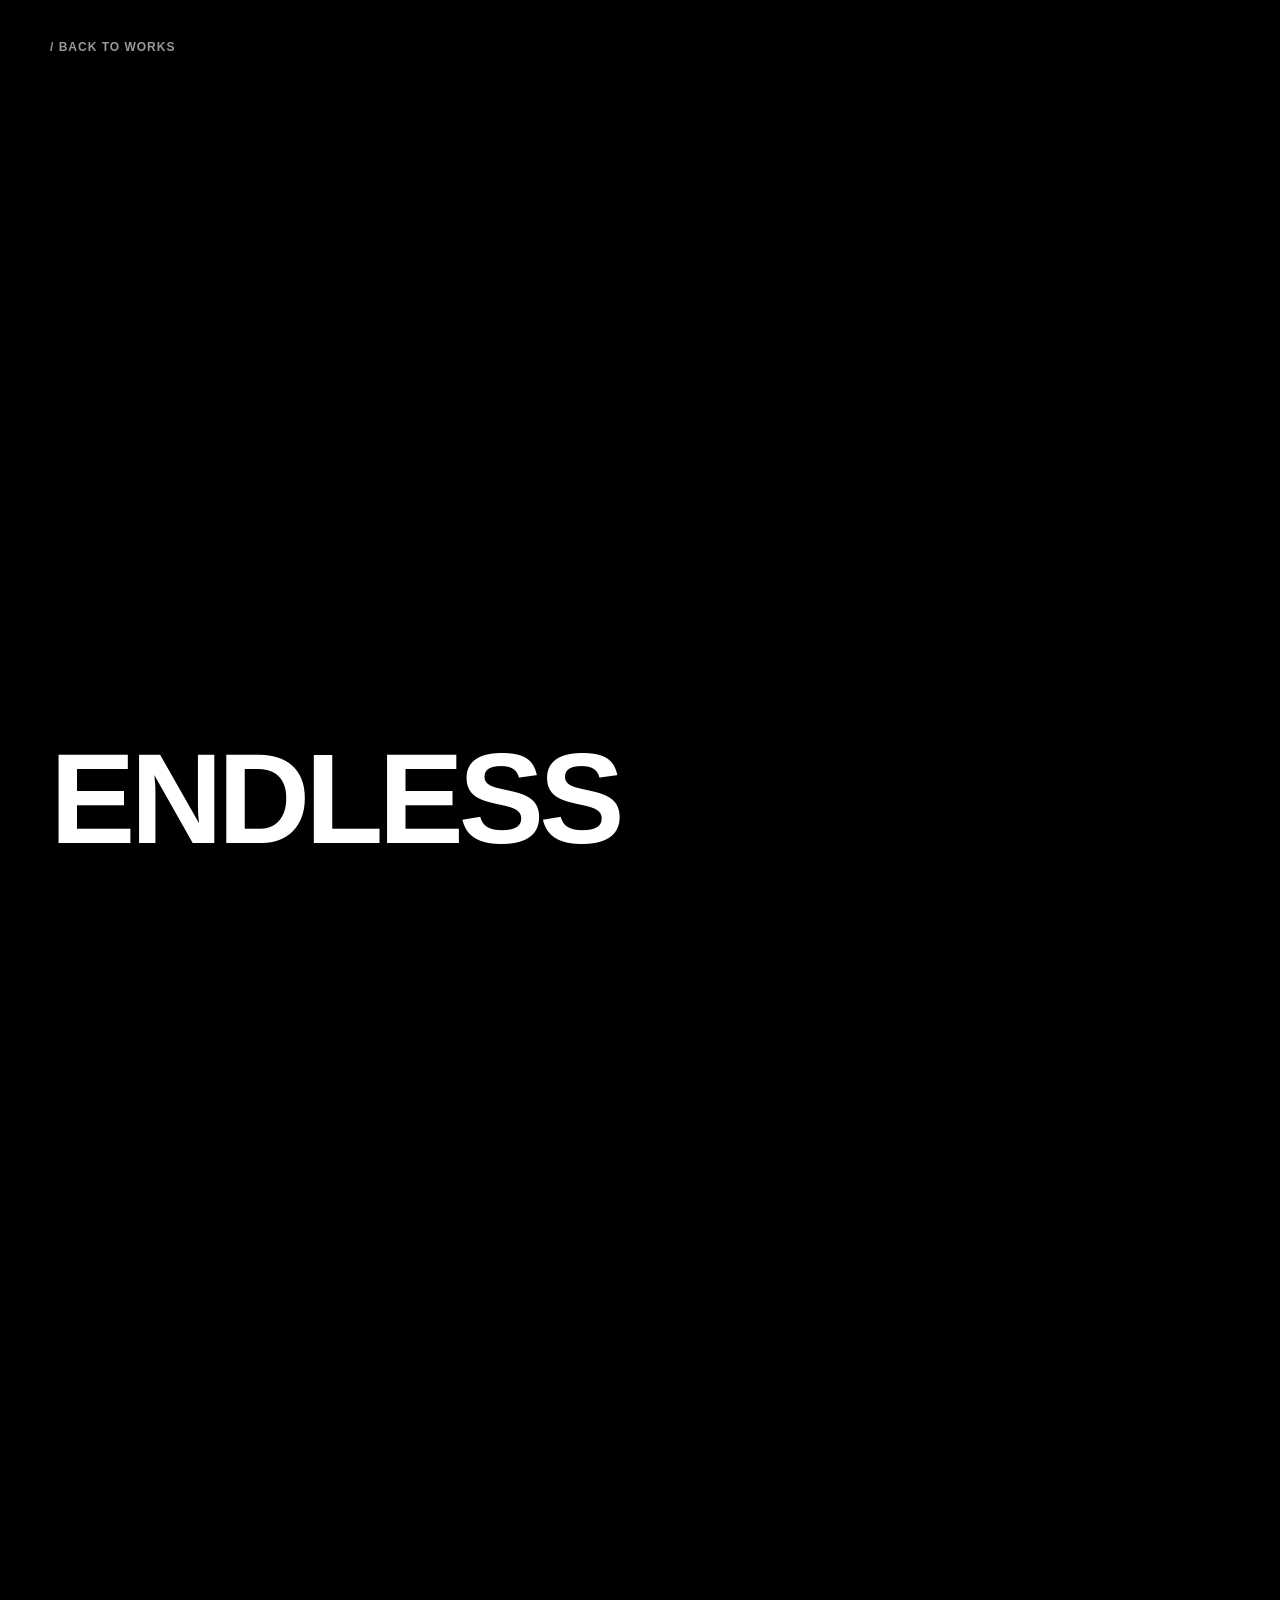
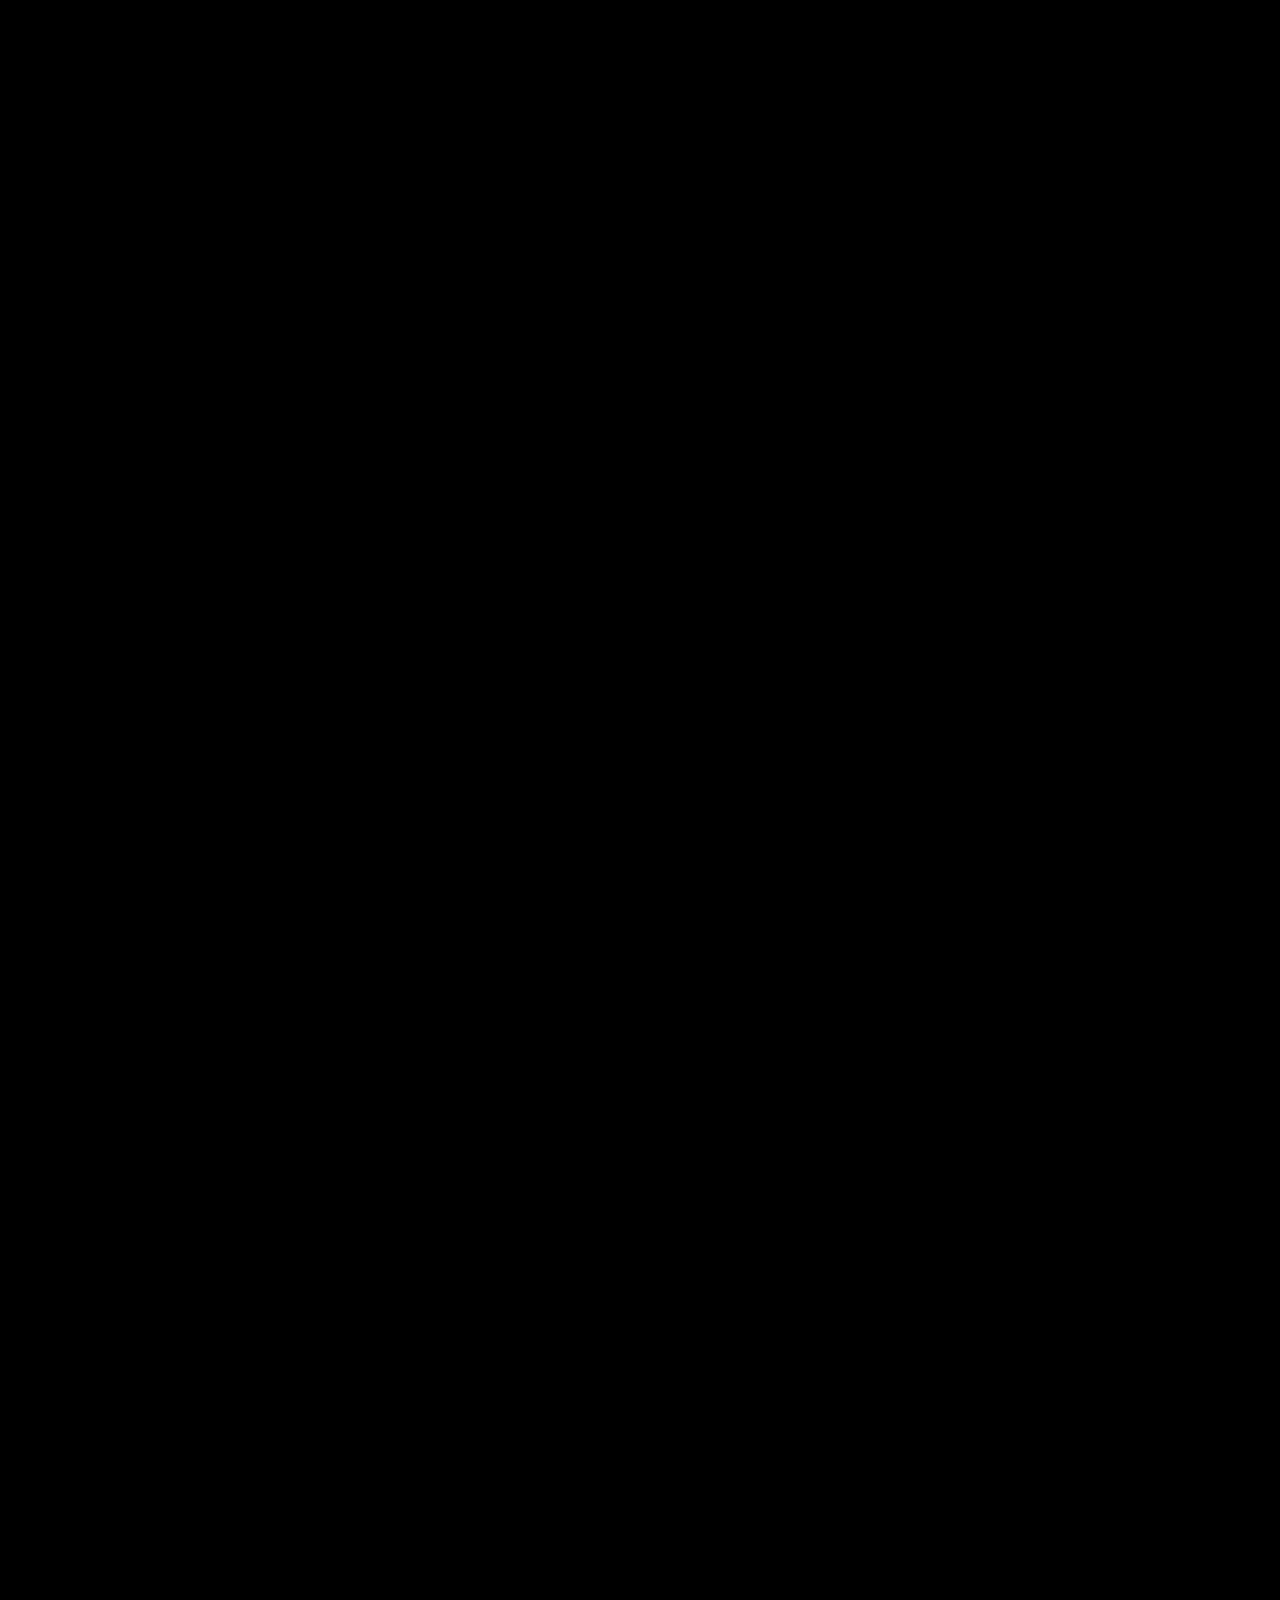
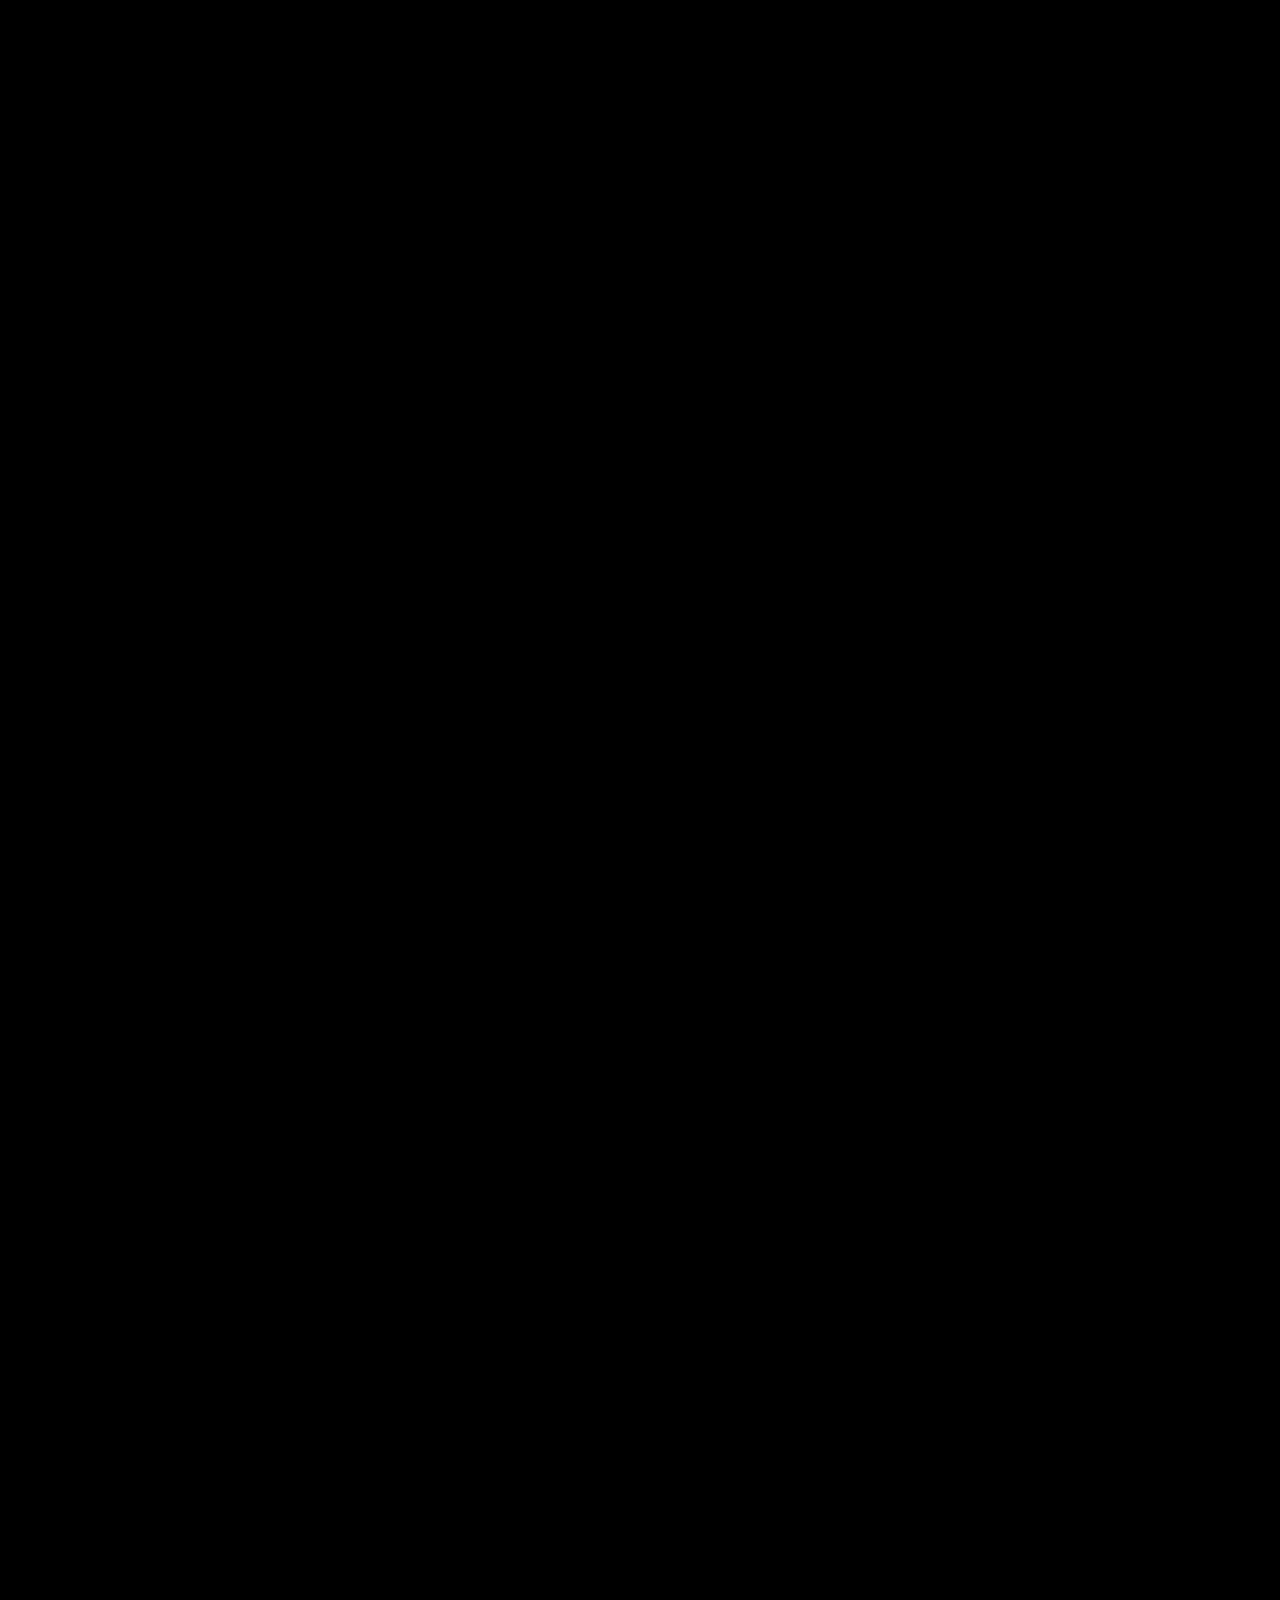
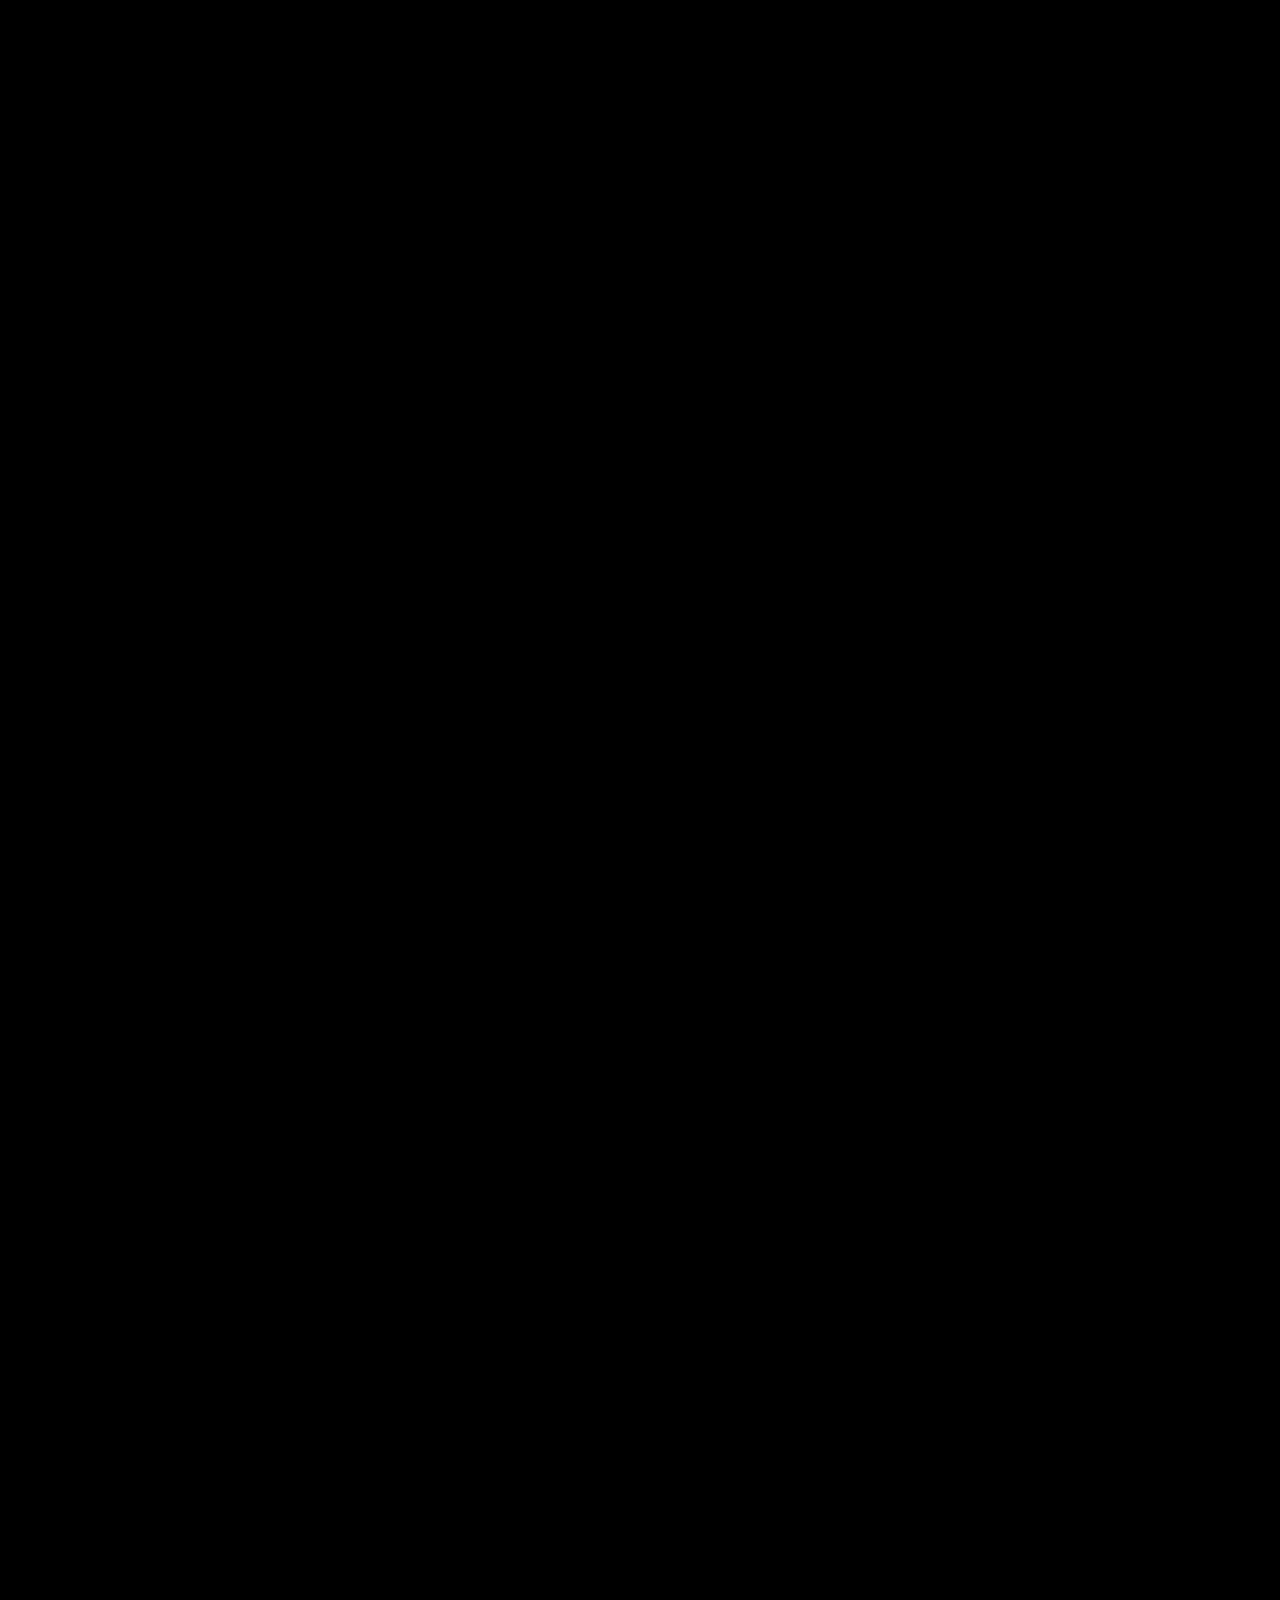
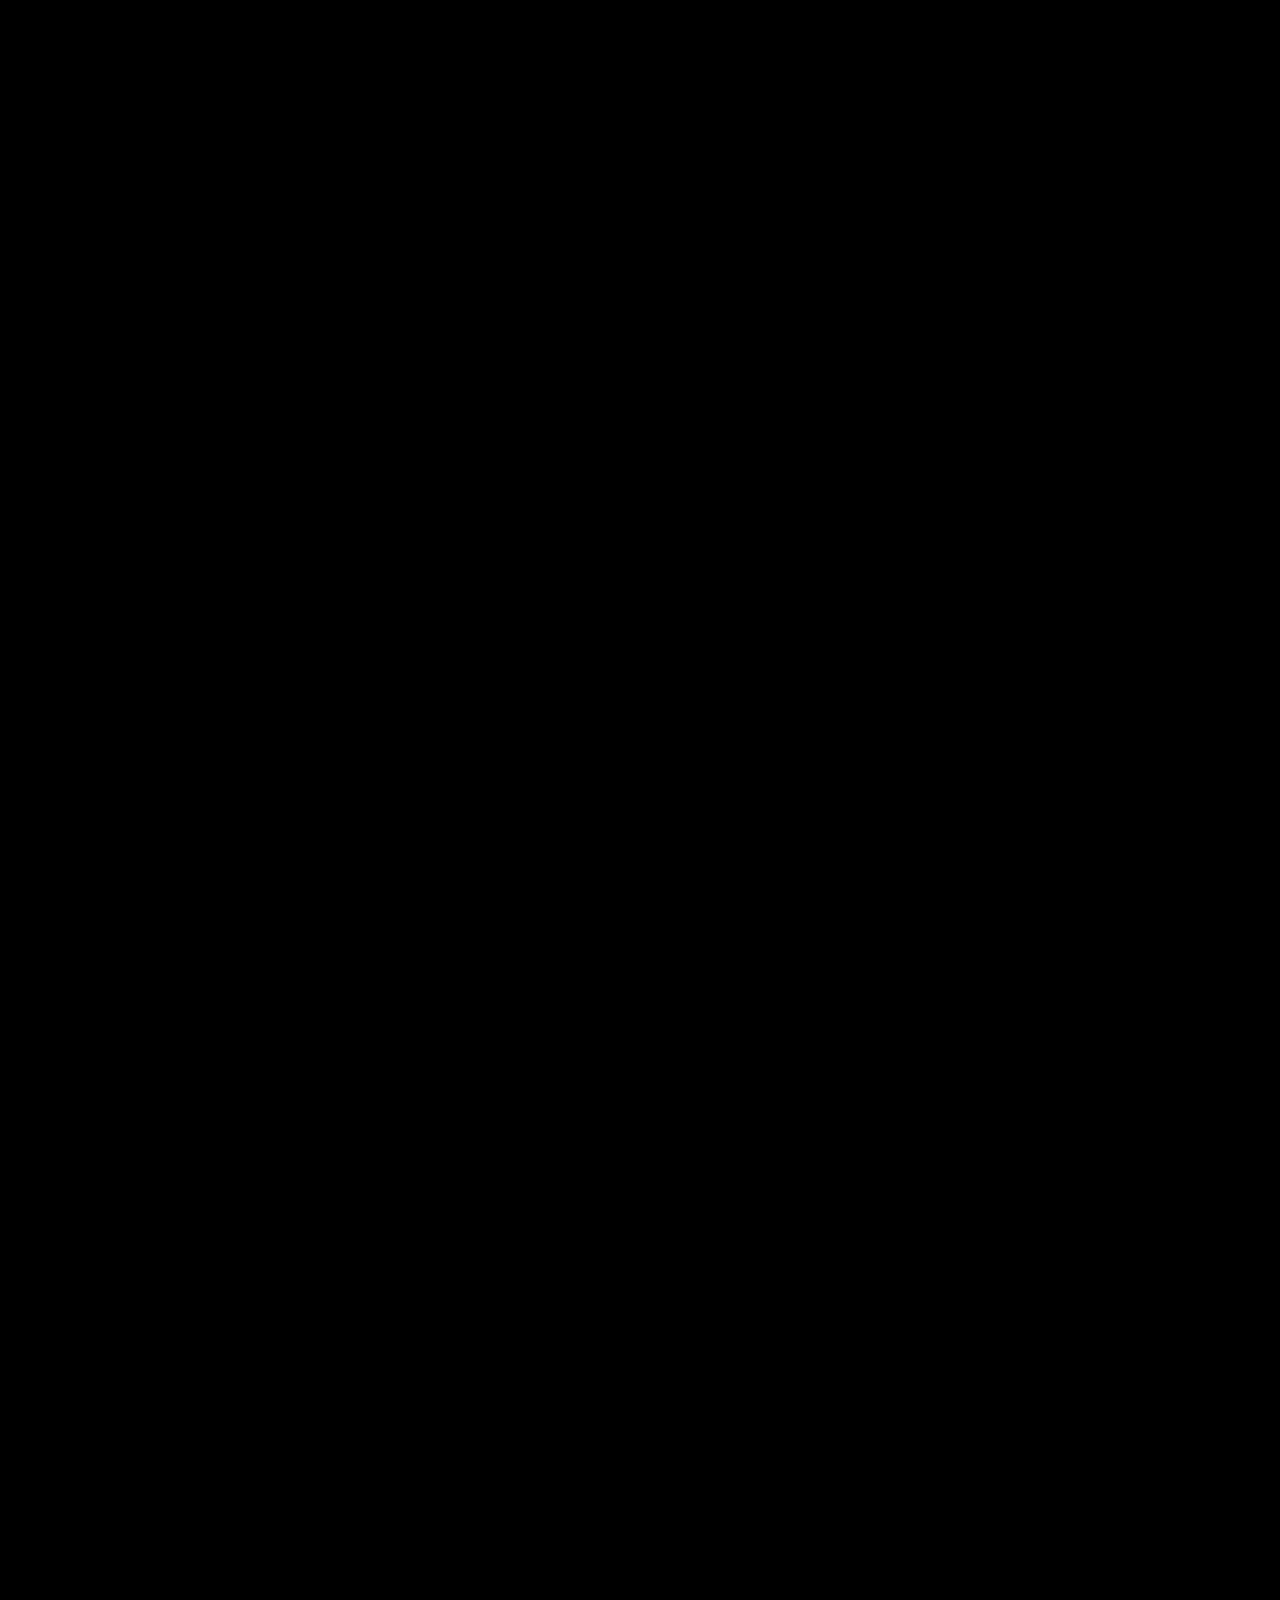
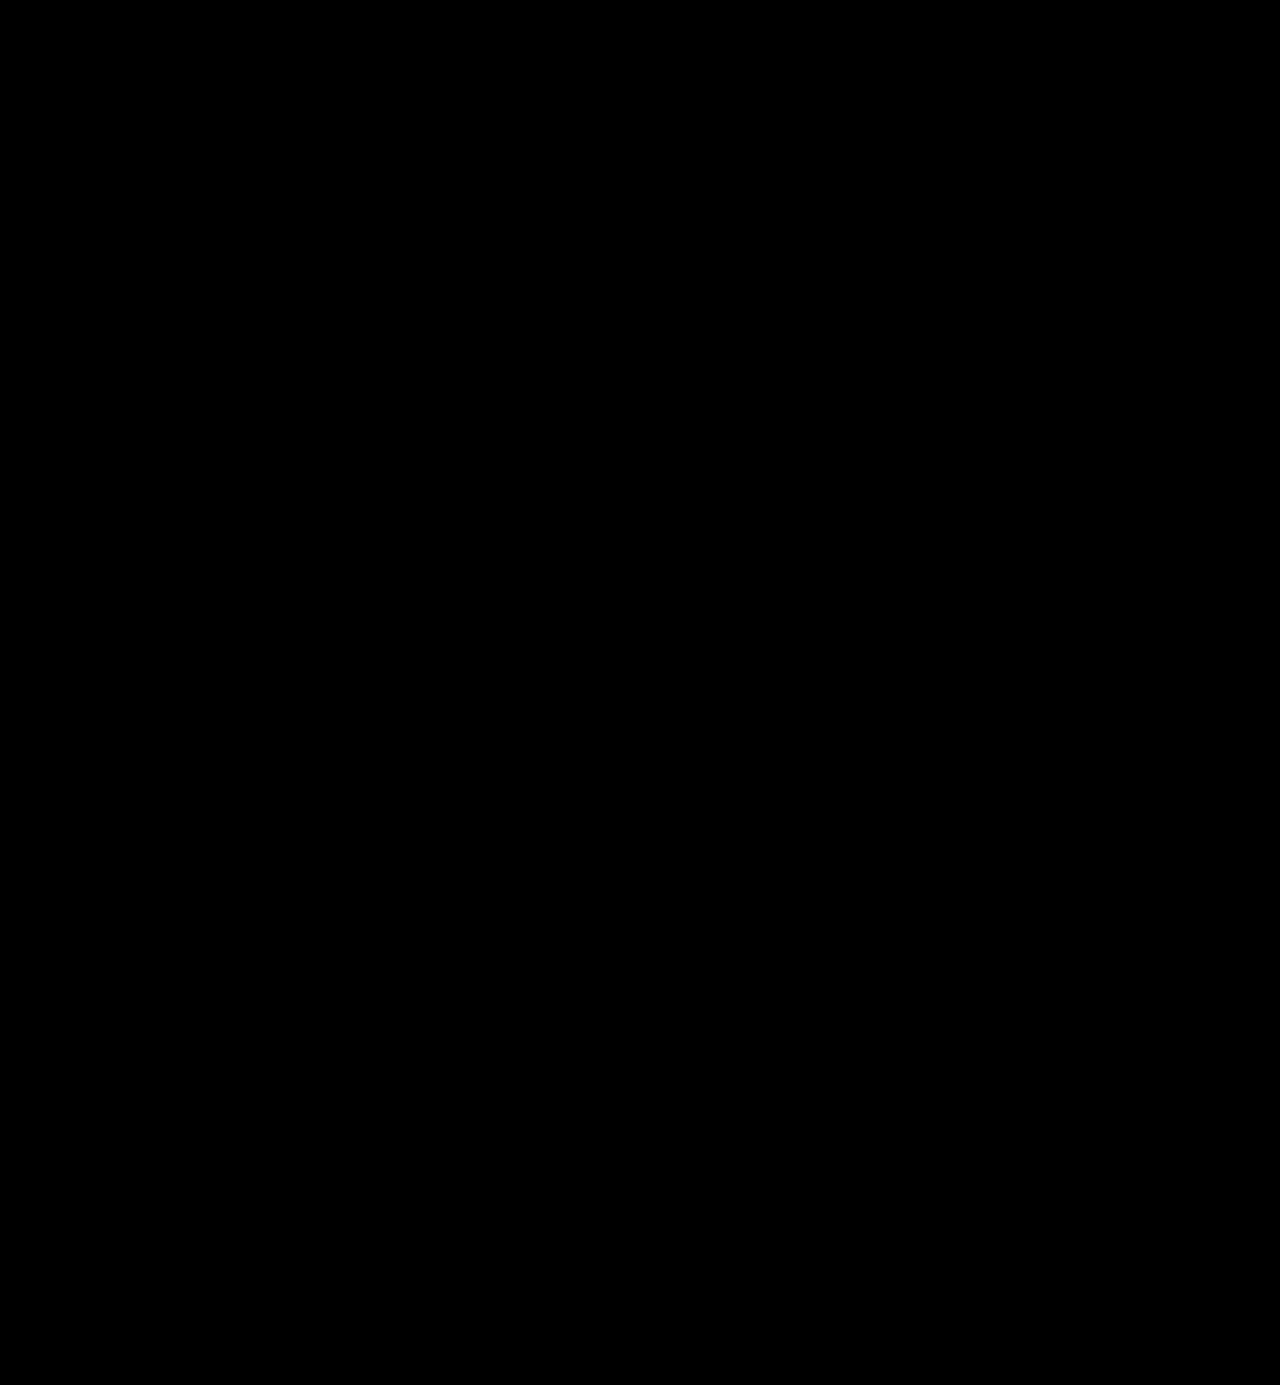
==== project.html @ 3a76aea5 "First upload lamyenmedia" ====
<!DOCTYPE html>
<html lang="vi">
<head>
    <meta charset="UTF-8">
    <meta name="viewport" content="width=device-width, initial-scale=1.0">
    <title id="page-title">Project Detail | LAMYENMEDIA</title>
    <style>
        /* --- 1. RESET & SETUP --- */
        * { margin: 0; padding: 0; box-sizing: border-box; }
        body, html {
            width: 100%; height: 100%;
            font-family: 'Helvetica Neue', Helvetica, Arial, sans-serif;
            background-color: #000; color: #fff; overflow-x: hidden;
            transition: color 0.5s ease;
        }

        /* --- 2. HEADER & MENU --- */
        .main-header {
            position: fixed; top: 0; left: 0; width: 100%;
            display: flex; justify-content: space-between; align-items: center;
            padding: 40px 50px; z-index: 2000;
        }
        .back-btn { 
            color: #fff; text-decoration: none; font-size: 0.75rem; 
            font-weight: 700; letter-spacing: 1px; opacity: 0.6; transition: 0.3s;
        }
        .back-btn:hover { opacity: 1; }

        /* --- 3. HERO SECTION --- */
        .hero { 
            position: relative; width: 100%; height: 100vh; 
            display: flex; align-items: flex-end; padding: 50px; 
            overflow: hidden; background-size: cover; background-position: center;
        }
        .hero::before { content: ''; position: absolute; top: 0; left: 0; width: 100%; height: 100%; background: rgba(0,0,0,0.3); z-index: 1; }
        #bg-video { position: absolute; top: 50%; left: 50%; min-width: 100%; min-height: 100%; transform: translate(-50%, -50%); object-fit: cover; z-index: 0; display: none; }
        .project-name { position: relative; z-index: 2; font-size: 10vw; font-weight: 900; letter-spacing: -5px; text-transform: uppercase; line-height: 0.8; }

        /* --- 4. VIDEO NỀN CỐ ĐỊNH (CHO MIXED TYPE) --- */
        .fixed-video-bg { position: fixed; top: 0; left: 0; width: 100%; height: 100%; z-index: -2; overflow: hidden; display: none; }
        #fixed-video { width: 100%; height: 100%; object-fit: cover; filter: brightness(0.4); }
        .fixed-video-blur { position: fixed; top: 0; left: 0; width: 100%; height: 100%; z-index: -1; backdrop-filter: blur(25px); -webkit-backdrop-filter: blur(25px); background: rgba(0, 0, 0, 0.5); display: none; }

        /* --- 5. LAYOUT ẢNH ĐAN XEN --- */
        #view-product { display: none; position: relative; padding: 100px 0; background-size: cover; background-position: center; background-attachment: fixed; }
        .photo-mode-bg::before { content: ''; position: absolute; top: 0; left: 0; width: 100%; height: 100%; background: rgba(0, 0, 0, 0.75); backdrop-filter: blur(20px); -webkit-backdrop-filter: blur(20px); z-index: 0; }

        .row { position: relative; z-index: 1; display: flex; align-items: center; justify-content: center; margin-bottom: 250px; gap: 80px; padding: 0 10%; opacity: 0; transform: translateY(100px); transition: all 1.2s cubic-bezier(0.22, 1, 0.36, 1); }
        .row:nth-child(even) { flex-direction: row-reverse; }
        .img-box { flex: 1.2; box-shadow: 0 30px 60px rgba(0,0,0,0.8); background: #111; overflow: hidden; }
        .img-box img { width: 100%; height: auto; display: block; filter: grayscale(0%) !important; transition: 0.8s ease; }
        .img-box img:hover { transform: scale(1.05); }
        
        .text-box { flex: 0.8; }
        .text-box h2 { font-size: 2.5rem; margin-bottom: 20px; font-weight: 800; letter-spacing: 2px; text-transform: uppercase; }
        .text-box p { font-size: 1.1rem; color: #ccc; line-height: 1.8; font-weight: 300; font-style: italic; }
        .reveal { opacity: 1 !important; transform: translateY(0) !important; }

        /* --- 6. HIỆU ỨNG COMING SOON GLITCH --- */
        .coming-soon-container { height: 80vh; display: flex; align-items: center; justify-content: center; flex-direction: column; }
        .glitch-text {
            font-size: clamp(3rem, 10vw, 8rem); font-weight: 900; letter-spacing: 15px; position: relative; color: #fff;
            opacity: 0; transform: translateY(30px); transition: 1s ease;
        }
        .reveal .glitch-text { opacity: 1; transform: translateY(0); }
        .glitch-text::before, .glitch-text::after { content: attr(data-text); position: absolute; top: 0; left: 0; width: 100%; height: 100%; background: black; clip: rect(0, 0, 0, 0); }
        .glitch-text::before { left: 2px; text-shadow: -2px 0 #ff00c1; animation: glitch-1 2s infinite linear alternate-reverse; }
        .glitch-text::after { left: -2px; text-shadow: -2px 0 #00fff9; animation: glitch-2 3s infinite linear alternate-reverse; }
        @keyframes glitch-1 { 0% { clip: rect(20px, 9999px, 21px, 0); } 100% { clip: rect(80px, 9999px, 95px, 0); } }
        @keyframes glitch-2 { 0% { clip: rect(10px, 9999px, 40px, 0); } 100% { clip: rect(50px, 9999px, 70px, 0); } }

        footer { position: relative; z-index: 2; padding: 80px 50px; text-align: center; font-size: 0.7rem; color: #555; background: #000; }
    </style>
</head>
<body>

    <header class="main-header">
        <a href="index.html" class="back-btn">/ BACK TO WORKS</a>
    </header>

    <div class="fixed-video-bg" id="fixed-v-bg">
        <video id="fixed-video" autoplay muted loop playsinline></video>
    </div>
    <div class="fixed-video-blur" id="fixed-v-blur"></div>
    
    <section class="hero" id="hero-section">
        <video id="bg-video" autoplay muted loop playsinline></video>
        <h1 class="project-name" id="display-title">TITLE</h1>
    </section>

    <section id="view-product"></section>

    <footer>© 2026 LAMYENMEDIA</footer>

    <script>
        const projectData = [
            { id: 0, title: "ENDLESS", type: "mixed", video: "endless.mov", imgPrefix: "img/e", count: 10 },
            { id: 1, title: "NGOAITHUONG", type: "mixed", video: "ngoaithuong.mov", imgPrefix: "img/nt", count: 20 },
            { id: 2, title: "LOCKNLOCK", type: "mixed", video: "locknlock.mp4", imgPrefix: "img/l", count: 10 },
            { id: 3, title: "PRODUCT PHOTOGRAPHY", type: "photo", img: "anh1.jpg", imgPrefix: "anh", count: 23 },
            { id: 4, title: "WASTEFUL", type: "comingsoon" }
        ];

        const lifeQuotes = ["Đừng để áp lực làm mờ ánh sáng của bạn.", "Hạnh phúc ở từng bước chân.", "Sống trọn vẹn mỗi hơi thở."];
        const loveQuotes = ["Tình yêu giống như bình giữ nhiệt: Luôn ấm áp.", "Quan tâm chân thành giữ ấm trái tim."];
        const oldLoveQuotes = ["Tình yêu tuổi già là bến đỗ an yên.", "Cái nắm tay bạc đầu là minh chứng vĩnh cửu."];
        const gratitudeQuotes = ["Ông bà là gốc rễ của sự trưởng thành.", "Vòng tay ông bà là nơi ấm nhất."];
        const artQuotes = ["Nhiếp ảnh là cách cảm nhận tâm hồn.", "Ánh sáng viết nên câu chuyện."];

        const urlId = new URLSearchParams(window.location.search).get('id') || "0";
        const data = projectData[urlId];

        document.getElementById('display-title').innerText = data.title;

        const videoEl = document.getElementById('bg-video');
        const heroEl = document.getElementById('hero-section');
        const viewProduct = document.getElementById('view-product');
        const fixedVideo = document.getElementById('fixed-video');

        function renderPhotoRows(prefix, count) {
            let photoHTML = "";
            for (let i = 1; i <= count; i++) {
                const num = i < 10 ? `0${i}` : i;
                let quote = ""; let label = "PIECE";

                if (data.title === "NGOAITHUONG") {
                    if (i <= 10) { quote = oldLoveQuotes[(i-1)%oldLoveQuotes.length]; label = "ETERNITY"; }
                    else { quote = gratitudeQuotes[(i-11)%gratitudeQuotes.length]; label = "GRATITUDE"; }
                } else if (data.title === "ENDLESS") {
                    quote = lifeQuotes[(i-1)%lifeQuotes.length]; label = "MOMENT";
                } else if (data.title === "LOCKNLOCK") {
                    quote = loveQuotes[(i-1)%loveQuotes.length]; label = "LOVE";
                } else {
                    quote = artQuotes[Math.floor(Math.random()*artQuotes.length)];
                }

                photoHTML += `<div class="row">
                    <div class="img-box"><img src="${prefix}${i}.jpg" loading="lazy"></div>
                    <div class="text-box"><h2>${label} ${num}</h2><p>"${quote}"</p></div>
                </div>`;
            }
            viewProduct.innerHTML = photoHTML;
            const observer = new IntersectionObserver((entries) => {
                entries.forEach(entry => { if (entry.isIntersecting) entry.target.classList.add('reveal'); });
            }, { threshold: 0.1 });
            document.querySelectorAll('.row').forEach(r => observer.observe(r));
        }

        if (data.type === "mixed") {
            videoEl.style.display = "block"; videoEl.src = data.video;
            document.getElementById('fixed-v-bg').style.display = "block";
            document.getElementById('fixed-v-blur').style.display = "block";
            fixedVideo.src = data.video;
            viewProduct.style.display = "block";
            renderPhotoRows(data.imgPrefix, data.count);
        } else if (data.type === "photo") {
            heroEl.style.backgroundImage = `url('${data.img}')`;
            viewProduct.style.display = "block"; viewProduct.style.backgroundImage = `url('${data.img}')`;
            viewProduct.classList.add('photo-mode-bg');
            renderPhotoRows(data.imgPrefix, data.count);
        } else if (data.type === "comingsoon") {
            heroEl.style.background = "#111";
            viewProduct.innerHTML = `<div class="coming-soon-container reveal"><h2 class="glitch-text" data-text="COMING SOON">COMING SOON</h2></div>`;
            viewProduct.style.display = "block";
        }
    </script>
</body>
</html>
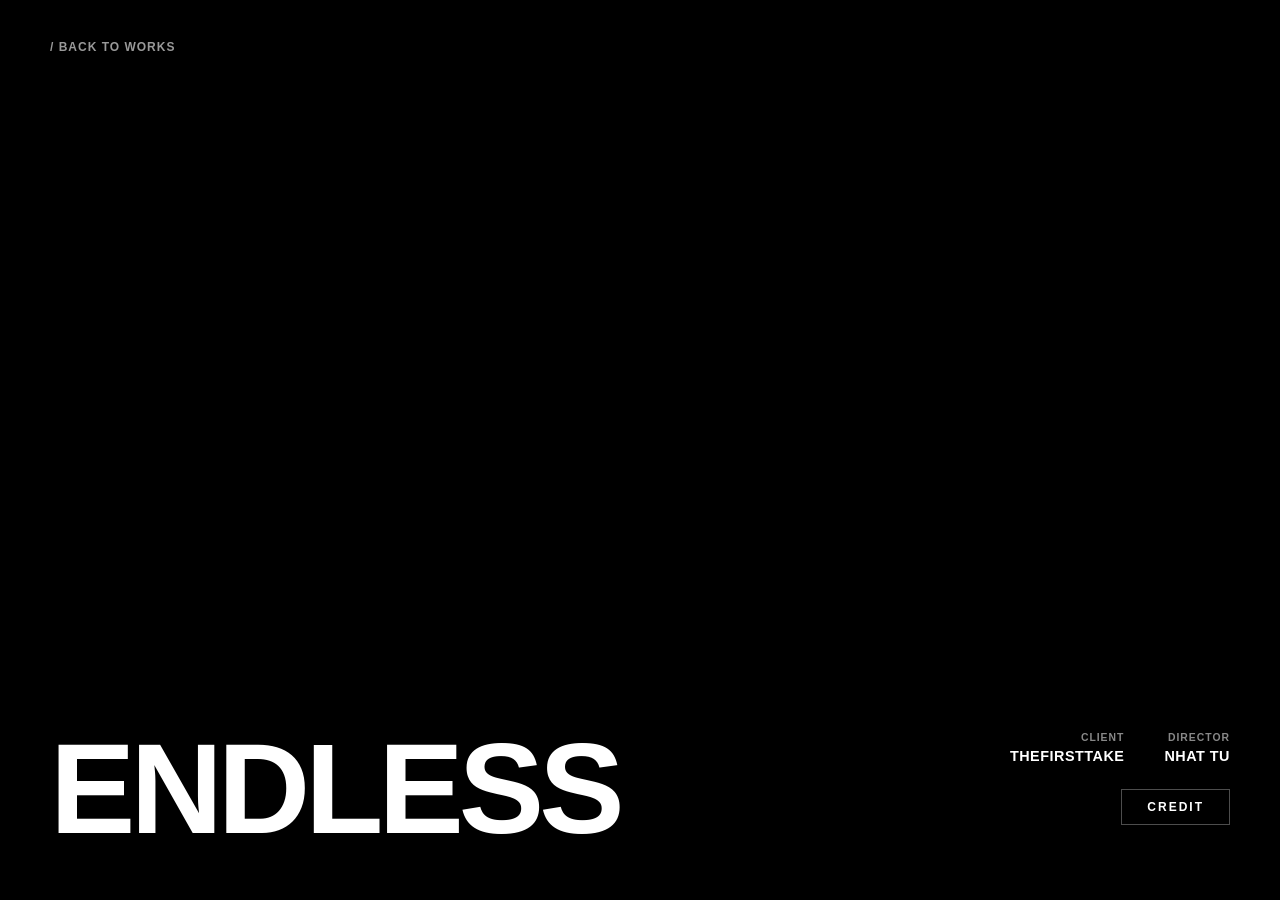
==== commit 61e84235: "Hoàn thành giao diện Portfolio Mobile" ====
--- a/project.html
+++ b/project.html
@@ -2,19 +2,18 @@
 <html lang="vi">
 <head>
     <meta charset="UTF-8">
-    <meta name="viewport" content="width=device-width, initial-scale=1.0">
+    <meta name="viewport" content="width=device-width, initial-scale=1.0, maximum-scale=1.0, user-scalable=no">
     <title id="page-title">Project Detail | LAMYENMEDIA</title>
     <style>
         /* --- 1. RESET & SETUP --- */
-        * { margin: 0; padding: 0; box-sizing: border-box; }
+        * { margin: 0; padding: 0; box-sizing: border-box; -webkit-tap-highlight-color: transparent; }
         body, html {
             width: 100%; height: 100%;
             font-family: 'Helvetica Neue', Helvetica, Arial, sans-serif;
             background-color: #000; color: #fff; overflow-x: hidden;
-            transition: color 0.5s ease;
-        }
-
-        /* --- 2. HEADER & MENU --- */
+        }
+
+        /* --- 2. HEADER --- */
         .main-header {
             position: fixed; top: 0; left: 0; width: 100%;
             display: flex; justify-content: space-between; align-items: center;
@@ -29,47 +28,81 @@
         /* --- 3. HERO SECTION --- */
         .hero { 
             position: relative; width: 100%; height: 100vh; 
-            display: flex; align-items: flex-end; padding: 50px; 
-            overflow: hidden; background-size: cover; background-position: center;
-        }
-        .hero::before { content: ''; position: absolute; top: 0; left: 0; width: 100%; height: 100%; background: rgba(0,0,0,0.3); z-index: 1; }
+            display: flex; align-items: flex-end; justify-content: space-between;
+            padding: 60px 50px; overflow: hidden;
+            /* Thêm các dòng bên dưới để hỗ trợ ảnh nền */
+            background-size: cover;
+            background-position: center;
+            background-repeat: no-repeat;
+        }
+        /* Lớp phủ tối nhẹ để nổi bật chữ */
+        .hero::before {
+            content: ''; position: absolute; top: 0; left: 0; width: 100%; height: 100%;
+            background: rgba(0,0,0,0.3); z-index: 1;
+        }
+
         #bg-video { position: absolute; top: 50%; left: 50%; min-width: 100%; min-height: 100%; transform: translate(-50%, -50%); object-fit: cover; z-index: 0; display: none; }
-        .project-name { position: relative; z-index: 2; font-size: 10vw; font-weight: 900; letter-spacing: -5px; text-transform: uppercase; line-height: 0.8; }
-
-        /* --- 4. VIDEO NỀN CỐ ĐỊNH (CHO MIXED TYPE) --- */
-        .fixed-video-bg { position: fixed; top: 0; left: 0; width: 100%; height: 100%; z-index: -2; overflow: hidden; display: none; }
+        
+        .project-name { 
+            position: relative; z-index: 10; 
+            font-size: clamp(3rem, 10vw, 8rem); font-weight: 900; 
+            letter-spacing: -5px; text-transform: uppercase; line-height: 0.8;
+            max-width: 60%;
+        }
+
+        .project-info-right {
+            position: relative; z-index: 10;
+            text-align: right;
+            display: flex; flex-direction: column; align-items: flex-end; gap: 25px;
+            padding-bottom: 15px;
+        }
+        .info-row { display: flex; gap: 40px; }
+        .info-item span { display: block; font-size: 0.65rem; color: #888; text-transform: uppercase; font-weight: bold; margin-bottom: 5px; letter-spacing: 1px; }
+        .info-item p { font-size: 0.9rem; font-weight: 600; letter-spacing: 0.5px; }
+
+        .credit-btn {
+            padding: 10px 25px; border: 1px solid rgba(255,255,255,0.3);
+            background: transparent; color: #fff; cursor: pointer; font-weight: bold; text-transform: uppercase;
+            letter-spacing: 2px; font-size: 0.75rem; transition: all 0.4s ease;
+        }
+        .credit-btn:hover { background: #fff; color: #000; border-color: #fff; }
+
+        /* --- 4. VIDEO NỀN CỐ ĐỊNH (Khi trượt tab) --- */
+        .fixed-video-bg { position: fixed; top: 0; left: 0; width: 100%; height: 100%; z-index: -2; overflow: hidden; }
         #fixed-video { width: 100%; height: 100%; object-fit: cover; filter: brightness(0.4); }
-        .fixed-video-blur { position: fixed; top: 0; left: 0; width: 100%; height: 100%; z-index: -1; backdrop-filter: blur(25px); -webkit-backdrop-filter: blur(25px); background: rgba(0, 0, 0, 0.5); display: none; }
-
-        /* --- 5. LAYOUT ẢNH ĐAN XEN --- */
-        #view-product { display: none; position: relative; padding: 100px 0; background-size: cover; background-position: center; background-attachment: fixed; }
-        .photo-mode-bg::before { content: ''; position: absolute; top: 0; left: 0; width: 100%; height: 100%; background: rgba(0, 0, 0, 0.75); backdrop-filter: blur(20px); -webkit-backdrop-filter: blur(20px); z-index: 0; }
-
-        .row { position: relative; z-index: 1; display: flex; align-items: center; justify-content: center; margin-bottom: 250px; gap: 80px; padding: 0 10%; opacity: 0; transform: translateY(100px); transition: all 1.2s cubic-bezier(0.22, 1, 0.36, 1); }
+        
+        /* --- 5. TAB TRƯỢT --- */
+        #view-product { 
+            position: fixed; top: 0; left: 0; width: 100%; height: 100vh;
+            z-index: 2500; background: rgba(0, 0, 0, 0.75); 
+            backdrop-filter: blur(30px); -webkit-backdrop-filter: blur(30px);
+            transform: translateY(100%); transition: transform 0.8s cubic-bezier(0.85, 0, 0.15, 1);
+            overflow-y: auto;
+        }
+        #view-product.active { transform: translateY(0); }
+
+        .close-tab { position: sticky; top: 0; right: 0; width: 100%; display: flex; justify-content: flex-end; padding: 40px 50px; z-index: 2600; }
+        .close-btn { cursor: pointer; font-size: 0.75rem; font-weight: 900; letter-spacing: 2px; opacity: 0.6; transition: 0.3s; }
+
+        .product-content { padding-top: 50px; }
+        .row { display: flex; align-items: center; justify-content: center; margin-bottom: 200px; gap: 80px; padding: 0 10%; opacity: 0; transform: translateY(50px); transition: all 1s ease; }
         .row:nth-child(even) { flex-direction: row-reverse; }
-        .img-box { flex: 1.2; box-shadow: 0 30px 60px rgba(0,0,0,0.8); background: #111; overflow: hidden; }
-        .img-box img { width: 100%; height: auto; display: block; filter: grayscale(0%) !important; transition: 0.8s ease; }
-        .img-box img:hover { transform: scale(1.05); }
-        
+        .img-box { flex: 1.2; box-shadow: 0 30px 60px rgba(0,0,0,0.5); background: #111; overflow: hidden; }
+        .img-box img { width: 100%; height: auto; display: block; }
         .text-box { flex: 0.8; }
-        .text-box h2 { font-size: 2.5rem; margin-bottom: 20px; font-weight: 800; letter-spacing: 2px; text-transform: uppercase; }
-        .text-box p { font-size: 1.1rem; color: #ccc; line-height: 1.8; font-weight: 300; font-style: italic; }
+        .text-box h2 { font-size: 2.5rem; margin-bottom: 20px; font-weight: 800; text-transform: uppercase; }
+        .text-box p { font-size: 1.1rem; color: #ccc; line-height: 1.8; font-style: italic; }
         .reveal { opacity: 1 !important; transform: translateY(0) !important; }
 
-        /* --- 6. HIỆU ỨNG COMING SOON GLITCH --- */
-        .coming-soon-container { height: 80vh; display: flex; align-items: center; justify-content: center; flex-direction: column; }
-        .glitch-text {
-            font-size: clamp(3rem, 10vw, 8rem); font-weight: 900; letter-spacing: 15px; position: relative; color: #fff;
-            opacity: 0; transform: translateY(30px); transition: 1s ease;
-        }
-        .reveal .glitch-text { opacity: 1; transform: translateY(0); }
-        .glitch-text::before, .glitch-text::after { content: attr(data-text); position: absolute; top: 0; left: 0; width: 100%; height: 100%; background: black; clip: rect(0, 0, 0, 0); }
-        .glitch-text::before { left: 2px; text-shadow: -2px 0 #ff00c1; animation: glitch-1 2s infinite linear alternate-reverse; }
-        .glitch-text::after { left: -2px; text-shadow: -2px 0 #00fff9; animation: glitch-2 3s infinite linear alternate-reverse; }
-        @keyframes glitch-1 { 0% { clip: rect(20px, 9999px, 21px, 0); } 100% { clip: rect(80px, 9999px, 95px, 0); } }
-        @keyframes glitch-2 { 0% { clip: rect(10px, 9999px, 40px, 0); } 100% { clip: rect(50px, 9999px, 70px, 0); } }
-
-        footer { position: relative; z-index: 2; padding: 80px 50px; text-align: center; font-size: 0.7rem; color: #555; background: #000; }
+        footer { padding: 100px 50px; text-align: center; font-size: 0.65rem; color: #444; letter-spacing: 1px; }
+
+        @media (max-width: 768px) {
+            .hero { flex-direction: column; align-items: flex-start; justify-content: flex-end; padding: 40px 30px; }
+            .project-name { font-size: 4rem; max-width: 100%; margin-bottom: 20px; }
+            .project-info-right { align-items: flex-start; text-align: left; width: 100%; }
+            .info-row { gap: 30px; }
+            .row, .row:nth-child(even) { flex-direction: column; gap: 40px; margin-bottom: 120px; }
+        }
     </style>
 </head>
 <body>
@@ -78,91 +111,100 @@
         <a href="index.html" class="back-btn">/ BACK TO WORKS</a>
     </header>
 
-    <div class="fixed-video-bg" id="fixed-v-bg">
+    <div class="fixed-video-bg">
         <video id="fixed-video" autoplay muted loop playsinline></video>
     </div>
-    <div class="fixed-video-blur" id="fixed-v-blur"></div>
     
     <section class="hero" id="hero-section">
         <video id="bg-video" autoplay muted loop playsinline></video>
         <h1 class="project-name" id="display-title">TITLE</h1>
+        <div class="project-info-right">
+            <div class="info-row">
+                <div class="info-item"><span>Client</span><p id="p-client">---</p></div>
+                <div class="info-item"><span>Director</span><p id="p-director">---</p></div>
+            </div>
+            <button class="credit-btn" onclick="openCredits()">Credit</button>
+        </div>
     </section>
 
-    <section id="view-product"></section>
-
-    <footer>© 2026 LAMYENMEDIA</footer>
+    <section id="view-product">
+        <div class="close-tab"><span class="close-btn" onclick="closeCredits()">✕ CLOSE</span></div>
+        <div class="product-content" id="photo-container"></div>
+        <footer>© 2026 LAMYENMEDIA</footer>
+    </section>
 
     <script>
         const projectData = [
-            { id: 0, title: "ENDLESS", type: "mixed", video: "endless.mov", imgPrefix: "img/e", count: 10 },
-            { id: 1, title: "NGOAITHUONG", type: "mixed", video: "ngoaithuong.mov", imgPrefix: "img/nt", count: 20 },
-            { id: 2, title: "LOCKNLOCK", type: "mixed", video: "locknlock.mp4", imgPrefix: "img/l", count: 10 },
-            { id: 3, title: "PRODUCT PHOTOGRAPHY", type: "photo", img: "anh1.jpg", imgPrefix: "anh", count: 23 },
+            { id: 0, title: "ENDLESS", type: "mixed", video: "endless.mov", imgPrefix: "img/e/e", count: 10, client: "THEFIRSTTAKE", director: "NHAT TU" },
+            { id: 1, title: "NGOAITHUONG", type: "mixed", video: "ngoaithuong.mov", imgPrefix: "img/nt/nt", count: 20, client: "UEF", director: "NHAT TU" },
+            { id: 2, title: "LOCKNLOCK", type: "mixed", video: "locknlock.mp4", imgPrefix: "img/l/l", count: 10, client: "Lock&Lock VN", director: "NHAT TU" },
+            { id: 3, title: "PRODUCT PHOTOGRAPHY", type: "photo", img: "anh1.jpg", imgPrefix: "img/pp/anh", count: 23, client: "UEF Multimedia", director: "NHAT TU" },
             { id: 4, title: "WASTEFUL", type: "comingsoon" }
         ];
 
-        const lifeQuotes = ["Đừng để áp lực làm mờ ánh sáng của bạn.", "Hạnh phúc ở từng bước chân.", "Sống trọn vẹn mỗi hơi thở."];
-        const loveQuotes = ["Tình yêu giống như bình giữ nhiệt: Luôn ấm áp.", "Quan tâm chân thành giữ ấm trái tim."];
-        const oldLoveQuotes = ["Tình yêu tuổi già là bến đỗ an yên.", "Cái nắm tay bạc đầu là minh chứng vĩnh cửu."];
-        const gratitudeQuotes = ["Ông bà là gốc rễ của sự trưởng thành.", "Vòng tay ông bà là nơi ấm nhất."];
-        const artQuotes = ["Nhiếp ảnh là cách cảm nhận tâm hồn.", "Ánh sáng viết nên câu chuyện."];
+        const quotes = {
+            life: ["Đừng để áp lực làm mờ ánh sáng của bạn.", "Hạnh phúc ở từng bước chân."],
+            love: ["Tình yêu luôn ấm áp.", "Quan tâm chân thành giữ ấm trái tim."],
+            oldLove: ["Tình yêu tuổi già là bến đỗ an yên.", "Cái nắm tay bạc đầu."],
+            art: ["Nhiếp ảnh là cách cảm nhận tâm hồn.", "Ánh sáng viết nên câu chuyện."]
+        };
 
         const urlId = new URLSearchParams(window.location.search).get('id') || "0";
         const data = projectData[urlId];
 
         document.getElementById('display-title').innerText = data.title;
-
-        const videoEl = document.getElementById('bg-video');
-        const heroEl = document.getElementById('hero-section');
+        document.getElementById('p-client').innerText = data.client || "---";
+        document.getElementById('p-director').innerText = data.director || "---";
+
+        const bgVideo = document.getElementById('bg-video');
+        const fixedVideo = document.getElementById('fixed-video');
         const viewProduct = document.getElementById('view-product');
-        const fixedVideo = document.getElementById('fixed-video');
+        const photoContainer = document.getElementById('photo-container');
+        const heroSection = document.getElementById('hero-section');
+
+        // LOGIC XỬ LÝ NỀN (VIDEO HOẶC ẢNH) - QUAN TRỌNG NHẤT
+        if (data.type === "mixed" && data.video) {
+            bgVideo.style.display = "block";
+            bgVideo.src = data.video;
+            fixedVideo.src = data.video;
+        } else if (data.type === "photo" && data.img) {
+            bgVideo.style.display = "none"; // Ẩn video để không bị đen
+            heroSection.style.backgroundImage = `url('${data.img}')`; // Gán ảnh nền
+        }
+
+        function openCredits() {
+            viewProduct.classList.add('active');
+            document.body.style.overflow = 'hidden';
+            if (photoContainer.innerHTML === "") {
+                renderPhotoRows(data.imgPrefix, data.count);
+            }
+        }
+
+        function closeCredits() {
+            viewProduct.classList.remove('active');
+            document.body.style.overflow = 'auto';
+        }
 
         function renderPhotoRows(prefix, count) {
             let photoHTML = "";
             for (let i = 1; i <= count; i++) {
                 const num = i < 10 ? `0${i}` : i;
-                let quote = ""; let label = "PIECE";
-
-                if (data.title === "NGOAITHUONG") {
-                    if (i <= 10) { quote = oldLoveQuotes[(i-1)%oldLoveQuotes.length]; label = "ETERNITY"; }
-                    else { quote = gratitudeQuotes[(i-11)%gratitudeQuotes.length]; label = "GRATITUDE"; }
-                } else if (data.title === "ENDLESS") {
-                    quote = lifeQuotes[(i-1)%lifeQuotes.length]; label = "MOMENT";
-                } else if (data.title === "LOCKNLOCK") {
-                    quote = loveQuotes[(i-1)%loveQuotes.length]; label = "LOVE";
-                } else {
-                    quote = artQuotes[Math.floor(Math.random()*artQuotes.length)];
-                }
+                let quote = "Visual Series"; 
+                if(data.title === "NGOAITHUONG") quote = quotes.oldLove[i%2];
+                else if(data.title === "ENDLESS") quote = quotes.life[i%2];
+                else quote = quotes.art[i%2];
 
                 photoHTML += `<div class="row">
                     <div class="img-box"><img src="${prefix}${i}.jpg" loading="lazy"></div>
-                    <div class="text-box"><h2>${label} ${num}</h2><p>"${quote}"</p></div>
+                    <div class="text-box"><h2>PIECE ${num}</h2><p>"${quote}"</p></div>
                 </div>`;
             }
-            viewProduct.innerHTML = photoHTML;
+            photoContainer.innerHTML = photoHTML;
             const observer = new IntersectionObserver((entries) => {
                 entries.forEach(entry => { if (entry.isIntersecting) entry.target.classList.add('reveal'); });
             }, { threshold: 0.1 });
             document.querySelectorAll('.row').forEach(r => observer.observe(r));
         }
-
-        if (data.type === "mixed") {
-            videoEl.style.display = "block"; videoEl.src = data.video;
-            document.getElementById('fixed-v-bg').style.display = "block";
-            document.getElementById('fixed-v-blur').style.display = "block";
-            fixedVideo.src = data.video;
-            viewProduct.style.display = "block";
-            renderPhotoRows(data.imgPrefix, data.count);
-        } else if (data.type === "photo") {
-            heroEl.style.backgroundImage = `url('${data.img}')`;
-            viewProduct.style.display = "block"; viewProduct.style.backgroundImage = `url('${data.img}')`;
-            viewProduct.classList.add('photo-mode-bg');
-            renderPhotoRows(data.imgPrefix, data.count);
-        } else if (data.type === "comingsoon") {
-            heroEl.style.background = "#111";
-            viewProduct.innerHTML = `<div class="coming-soon-container reveal"><h2 class="glitch-text" data-text="COMING SOON">COMING SOON</h2></div>`;
-            viewProduct.style.display = "block";
-        }
     </script>
 </body>
 </html>
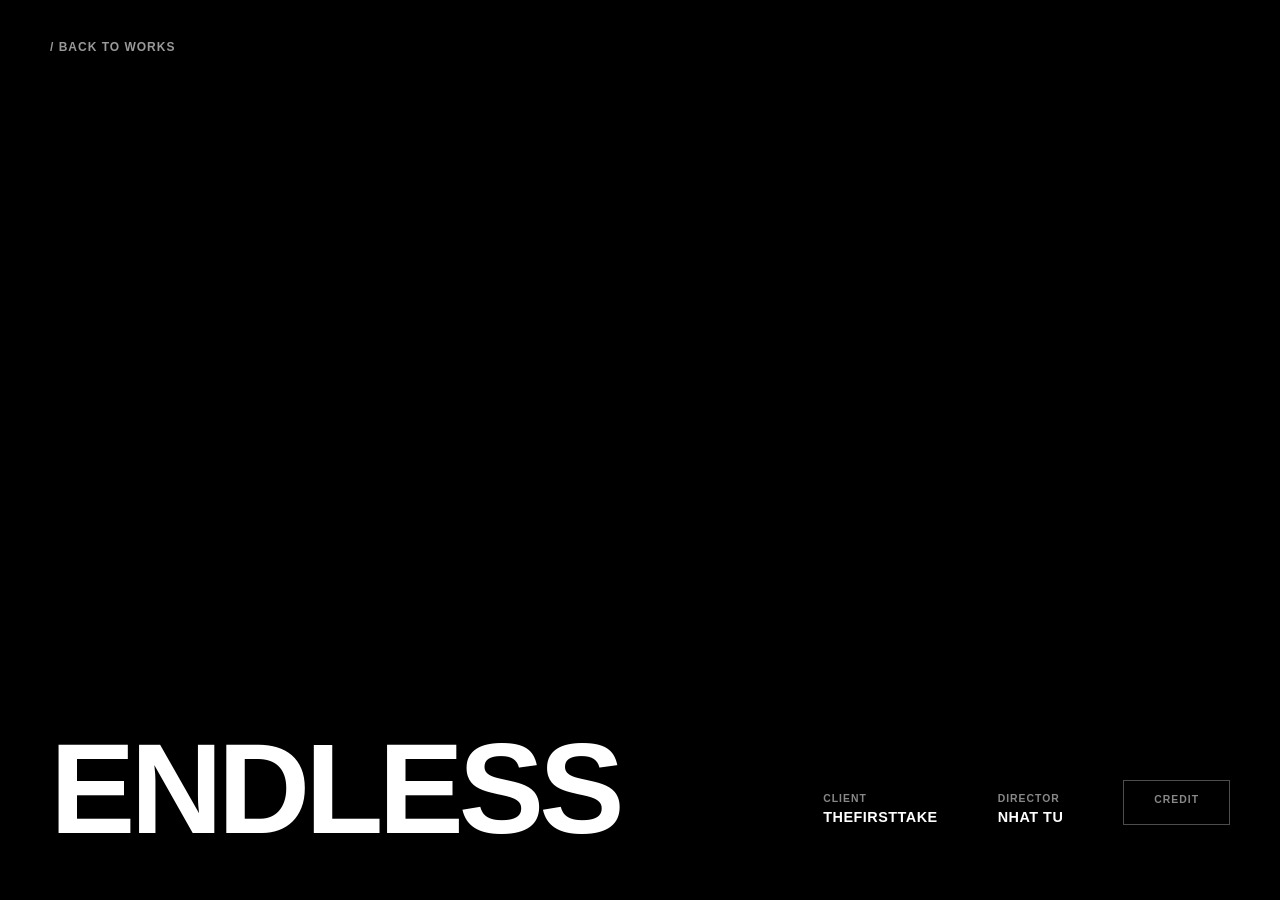
==== commit 3609019e: "First deploy LAMYENMEDIA" ====
--- a/project.html
+++ b/project.html
@@ -13,6 +13,27 @@
             background-color: #000; color: #fff; overflow-x: hidden;
         }
 
+        /* ROLLING TEXT CSS */
+        .rolling-text {
+            display: inline-block;
+            overflow: hidden;
+            position: relative;
+            height: 1.2em;
+            line-height: 1.2em;
+            vertical-align: middle;
+        }
+        .rolling-text span {
+            display: block;
+            transition: transform 0.6s cubic-bezier(0.76, 0, 0.24, 1);
+        }
+        .rolling-text span:last-child {
+            position: absolute;
+            top: 100%; left: 0; width: 100%;
+        }
+        .rolling-text:hover span {
+            transform: translateY(-100%);
+        }
+
         /* --- 2. HEADER --- */
         .main-header {
             position: fixed; top: 0; left: 0; width: 100%;
@@ -30,44 +51,43 @@
             position: relative; width: 100%; height: 100vh; 
             display: flex; align-items: flex-end; justify-content: space-between;
             padding: 60px 50px; overflow: hidden;
-            /* Thêm các dòng bên dưới để hỗ trợ ảnh nền */
-            background-size: cover;
-            background-position: center;
-            background-repeat: no-repeat;
-        }
-        /* Lớp phủ tối nhẹ để nổi bật chữ */
+            background-size: cover; background-position: center; background-repeat: no-repeat;
+        }
         .hero::before {
             content: ''; position: absolute; top: 0; left: 0; width: 100%; height: 100%;
             background: rgba(0,0,0,0.3); z-index: 1;
         }
-
         #bg-video { position: absolute; top: 50%; left: 50%; min-width: 100%; min-height: 100%; transform: translate(-50%, -50%); object-fit: cover; z-index: 0; display: none; }
         
-        .project-name { 
+        .project-name { position: relative; z-index: 10; font-size: clamp(3rem, 10vw, 8rem); font-weight: 900; letter-spacing: -5px; text-transform: uppercase; line-height: 0.8; max-width: 50%; }
+        
+        /* FIX: DÀN HÀNG NGANG CHO INFO */
+        .project-info-right { 
             position: relative; z-index: 10; 
-            font-size: clamp(3rem, 10vw, 8rem); font-weight: 900; 
-            letter-spacing: -5px; text-transform: uppercase; line-height: 0.8;
-            max-width: 60%;
-        }
-
-        .project-info-right {
-            position: relative; z-index: 10;
-            text-align: right;
-            display: flex; flex-direction: column; align-items: flex-end; gap: 25px;
-            padding-bottom: 15px;
-        }
-        .info-row { display: flex; gap: 40px; }
+            display: flex; 
+            align-items: flex-end; 
+            padding-bottom: 15px; 
+        }
+        .info-row { 
+            display: flex; 
+            align-items: flex-end; 
+            gap: 60px; /* Khoảng cách giữa các mục */
+        }
         .info-item span { display: block; font-size: 0.65rem; color: #888; text-transform: uppercase; font-weight: bold; margin-bottom: 5px; letter-spacing: 1px; }
         .info-item p { font-size: 0.9rem; font-weight: 600; letter-spacing: 0.5px; }
-
-        .credit-btn {
-            padding: 10px 25px; border: 1px solid rgba(255,255,255,0.3);
-            background: transparent; color: #fff; cursor: pointer; font-weight: bold; text-transform: uppercase;
-            letter-spacing: 2px; font-size: 0.75rem; transition: all 0.4s ease;
+        
+        /* FIX: NÚT CREDIT TRÔNG SANG HƠN */
+        .credit-btn { 
+            padding: 12px 30px; 
+            border: 1px solid rgba(255,255,255,0.3); 
+            background: transparent; color: #fff; 
+            cursor: pointer; font-weight: 800; text-transform: uppercase; 
+            letter-spacing: 2px; font-size: 0.7rem; transition: all 0.4s ease;
+            height: 45px;
         }
         .credit-btn:hover { background: #fff; color: #000; border-color: #fff; }
 
-        /* --- 4. VIDEO NỀN CỐ ĐỊNH (Khi trượt tab) --- */
+        /* --- 4. VIDEO NỀN CỐ ĐỊNH --- */
         .fixed-video-bg { position: fixed; top: 0; left: 0; width: 100%; height: 100%; z-index: -2; overflow: hidden; }
         #fixed-video { width: 100%; height: 100%; object-fit: cover; filter: brightness(0.4); }
         
@@ -80,35 +100,107 @@
             overflow-y: auto;
         }
         #view-product.active { transform: translateY(0); }
-
         .close-tab { position: sticky; top: 0; right: 0; width: 100%; display: flex; justify-content: flex-end; padding: 40px 50px; z-index: 2600; }
-        .close-btn { cursor: pointer; font-size: 0.75rem; font-weight: 900; letter-spacing: 2px; opacity: 0.6; transition: 0.3s; }
-
+        
+        /* CLOSE BTN TO VÀ ĐẬM */
+        .close-btn { 
+            cursor: pointer; font-size: 1rem; font-weight: 900; letter-spacing: 3px; opacity: 0.6; transition: 0.3s; 
+            height: 1.4em; line-height: 1.4em;
+        }
+
+        /* --- 6. CONTENT ROWS --- */
         .product-content { padding-top: 50px; }
         .row { display: flex; align-items: center; justify-content: center; margin-bottom: 200px; gap: 80px; padding: 0 10%; opacity: 0; transform: translateY(50px); transition: all 1s ease; }
         .row:nth-child(even) { flex-direction: row-reverse; }
         .img-box { flex: 1.2; box-shadow: 0 30px 60px rgba(0,0,0,0.5); background: #111; overflow: hidden; }
         .img-box img { width: 100%; height: auto; display: block; }
         .text-box { flex: 0.8; }
-        .text-box h2 { font-size: 2.5rem; margin-bottom: 20px; font-weight: 800; text-transform: uppercase; }
-        .text-box p { font-size: 1.1rem; color: #ccc; line-height: 1.8; font-style: italic; }
+        .text-box h2 { font-size: 2.5rem; margin-bottom: 20px; font-weight: 800; text-transform: uppercase; letter-spacing: -1px; }
+        .text-box p { font-size: 1.1rem; color: #ccc; line-height: 1.8; font-style: italic; font-weight: 300; }
         .reveal { opacity: 1 !important; transform: translateY(0) !important; }
 
-        footer { padding: 100px 50px; text-align: center; font-size: 0.65rem; color: #444; letter-spacing: 1px; }
+        /* --- 7. CUSTOM FOOTER --- */
+        .custom-project-footer { padding: 100px 10% 60px 10%; background-color: #000; color: #fff; }
+        .footer-top-line { width: 100%; height: 1px; background: rgba(255,255,255,0.1); margin-bottom: 60px; }
+        .footer-content { display: grid; grid-template-columns: repeat(3, 1fr); gap: 40px; margin-bottom: 80px; }
+        .f-label { display: block; font-size: 0.65rem; color: #555; font-weight: 700; letter-spacing: 2px; margin-bottom: 25px; }
+        .f-links { display: flex; flex-direction: column; gap: 10px; }
+        .f-links a { color: #fff; text-decoration: none; font-size: 0.8rem; font-weight: 600; opacity: 0.6; transition: 0.3s; }
+        .f-links a:hover { opacity: 1; }
+        .footer-column p { font-size: 0.8rem; font-weight: 600; line-height: 1.6; color: #ccc; text-transform: uppercase; }
+        .footer-column.right { text-align: right; }
+        .footer-bottom { text-align: center; font-size: 0.6rem; color: #333; letter-spacing: 1px; border-top: 1px solid rgba(255,255,255,0.05); padding-top: 40px; }
 
         @media (max-width: 768px) {
             .hero { flex-direction: column; align-items: flex-start; justify-content: flex-end; padding: 40px 30px; }
             .project-name { font-size: 4rem; max-width: 100%; margin-bottom: 20px; }
             .project-info-right { align-items: flex-start; text-align: left; width: 100%; }
-            .info-row { gap: 30px; }
+            .info-row { flex-direction: column; gap: 30px; }
             .row, .row:nth-child(even) { flex-direction: column; gap: 40px; margin-bottom: 120px; }
-        }
+            .footer-content { grid-template-columns: 1fr; gap: 50px; }
+            .footer-column.right { text-align: left; }
+            .hero { 
+        padding: 40px 20px; 
+        flex-direction: column; 
+        justify-content: flex-end; 
+        align-items: flex-start; 
+    }
+
+    .project-name { 
+        font-size: 3.5rem; 
+        max-width: 100%; 
+        margin-bottom: 30px; /* Khoảng cách với hàng info bên dưới */
+    }
+
+    /* ÉP 3 MỤC NẰM CHUNG 1 HÀNG */
+    .project-info-right { 
+        width: 100%; 
+        align-items: flex-start; 
+    }
+
+    .info-row { 
+        display: flex !important; 
+        flex-direction: row !important; /* Buộc nằm ngang */
+        align-items: flex-end; /* Căn theo đáy để nút và chữ đều nhau */
+        gap: 40px; /* Khoảng cách vừa phải trên màn hình nhỏ */
+        width: 100%;
+        overflow-x: auto; /* Phòng hờ tên quá dài sẽ cho phép lướt ngang nhẹ */
+        padding-bottom: 10px;
+    }
+
+    .info-item span { 
+        font-size: 0.5rem; 
+        margin-bottom: 3px; 
+    }
+
+    .info-item p { 
+        font-size: 0.7rem; 
+        white-space: nowrap; /* Tránh rớt dòng */
+    }
+
+    /* Tối ưu nút Credit trên Mobile để nằm vừa hàng ngang */
+    .credit-btn { 
+        padding: 8px 15px; 
+        font-size: 0.6rem; 
+        height: 35px; /* Thu nhỏ chiều cao */
+        letter-spacing: 1px;
+    }
+
+    .credit-btn.rolling-text {
+        height: 35px;
+        line-height: 18px; /* Căn giữa chữ trong nút nhỏ */
+    }
+}
+        
     </style>
 </head>
 <body>
 
     <header class="main-header">
-        <a href="index.html" class="back-btn">/ BACK TO WORKS</a>
+        <a href="index.html" class="back-btn rolling-text">
+            <span>/ BACK TO WORKS</span>
+            <span>/ BACK TO WORKS</span>
+        </a>
     </header>
 
     <div class="fixed-video-bg">
@@ -122,15 +214,51 @@
             <div class="info-row">
                 <div class="info-item"><span>Client</span><p id="p-client">---</p></div>
                 <div class="info-item"><span>Director</span><p id="p-director">---</p></div>
+                <div class="info-item">
+                    <button class="credit-btn rolling-text" onclick="openCredits()">
+                        <span>Credit</span>
+                        <span>Credit</span>
+                    </button>
+                </div>
             </div>
-            <button class="credit-btn" onclick="openCredits()">Credit</button>
         </div>
     </section>
 
     <section id="view-product">
-        <div class="close-tab"><span class="close-btn" onclick="closeCredits()">✕ CLOSE</span></div>
+        <div class="close-tab">
+            <span class="close-btn rolling-text" onclick="closeCredits()">
+                <span>✕ CLOSE</span>
+                <span>✕ CLOSE</span>
+            </span>
+        </div>
+        
         <div class="product-content" id="photo-container"></div>
-        <footer>© 2026 LAMYENMEDIA</footer>
+
+        <footer class="custom-project-footer">
+            <div class="footer-top-line"></div>
+            <div class="footer-content">
+                <div class="footer-column">
+                    <span class="f-label">/ SOCIALS</span>
+                    <div class="f-links">
+                        <a href="https://www.instagram.com/_tuuxuf.raw/" target="_blank">INSTAGRAM</a>
+                        <a href="https://www.facebook.com/nhat.tu.415301" target="_blank">FACEBOOK</a>
+                        <a href="#">THREADS</a>
+                    </div>
+                </div>
+                <div class="footer-column">
+                    <span class="f-label">/ CONTACT</span>
+                    <p>LAMYENMEDIA@GMAIL.COM</p>
+                    <p>+84 96 384 0316</p>
+                </div>
+                <div class="footer-column right">
+                    <span class="f-label">/ PHILOSOPHY</span>
+                    <p>CREATING VISUAL STORIES<br>THAT LAST FOREVER.</p>
+                </div>
+            </div>
+            <div class="footer-bottom">
+                <p>© 2026 LAMYENMEDIA. ALL RIGHTS RESERVED.</p>
+            </div>
+        </footer>
     </section>
 
     <script>
@@ -139,14 +267,16 @@
             { id: 1, title: "NGOAITHUONG", type: "mixed", video: "ngoaithuong.mov", imgPrefix: "img/nt/nt", count: 20, client: "UEF", director: "NHAT TU" },
             { id: 2, title: "LOCKNLOCK", type: "mixed", video: "locknlock.mp4", imgPrefix: "img/l/l", count: 10, client: "Lock&Lock VN", director: "NHAT TU" },
             { id: 3, title: "PRODUCT PHOTOGRAPHY", type: "photo", img: "anh1.jpg", imgPrefix: "img/pp/anh", count: 23, client: "UEF Multimedia", director: "NHAT TU" },
-            { id: 4, title: "WASTEFUL", type: "comingsoon" }
+            { id: 4, title: "OCEAN FLASHLIGHT", type: "photo", img: "s1.jpg", imgPrefix: "img/s/s", count: 12, client: "Nhungduatrecogu", director: "NHAT TU" },
+            { id: 5, title: "EMPTY SCENES", type: "photo", img: "c.jpg", imgPrefix: "img/c/c", count: 17, client: "phongcanhcogu", director: "TRI MINH" }
         ];
 
         const quotes = {
-            life: ["Đừng để áp lực làm mờ ánh sáng của bạn.", "Hạnh phúc ở từng bước chân."],
-            love: ["Tình yêu luôn ấm áp.", "Quan tâm chân thành giữ ấm trái tim."],
-            oldLove: ["Tình yêu tuổi già là bến đỗ an yên.", "Cái nắm tay bạc đầu."],
-            art: ["Nhiếp ảnh là cách cảm nhận tâm hồn.", "Ánh sáng viết nên câu chuyện."]
+            life: ["Đừng để áp lực làm mờ ánh sáng của bạn.", "Hạnh phúc ở từng bước chân.", "Chúng ta sống một ngày và lặp lại nó 365 lần.", "Ranh giới giữa sống và tồn tại bị xóa nhòa.", "Đốt cháy bản thân để thắp sáng tương lai xa lạ.", "Vận hành như một cỗ máy đã quên cách mỉm cười.", "Làm mọi thứ nhưng chẳng thấy ý nghĩa gì.", "Thời gian tàn nhẫn với kẻ kẹt trong sự vội vã.", "Dùng tuổi trẻ đổi lấy sự thảnh thơi đã mất.", "Mình là con người, hay chỉ là một mắt xích?"],
+            love: ["Tình yêu luôn ấm áp và chân thành là chìa khoá giữ ấm trái tim.", "Đừng sợ thời gian làm nguội lòng mình, tình yêu là vòng lặp sưởi ấm lẫn nhau.", "Bền bỉ và nóng hổi như cách ta chạm tay vào nhau mỗi sáng.", "Ta nguyện làm lớp vỏ bọc giữ cho hơi ấm không tàn phai.", "Yêu là nguyện làm lớp cách nhiệt với thế gian, để bên trong nồng nàn.", "Như chiếc bình nâng niu vị ngọt nồng, giữ lại tinh khôi thanh xuân.", "Tuổi trẻ là tách trà đậm vị, tình yêu giữ cho vị đắng luôn thơm nồng.", "Ta không sợ thế giới lạnh lẽo, chỉ sợ lòng mình không đủ kín.", "Mặc kệ ngoài kia sương muối, trong lồng ngực này vẫn là mùa hạ.", "Giữa thế giới luôn làm nguội mọi thứ, ta chắt chiu từng rung động."],
+            oldLove: ["Nếp nhăn là bản đồ những con đường ta đã cùng đi qua.", "Cái nắm tay lúc bạc đầu là lời thề nguyện chân thực nhất.", "Hoàng hôn là lúc tình yêu tỏa ánh sáng ấm áp nhất.", "Khoảng lặng về già trở thành những bài thơ không lời.", "Dù màu phim có phai, bóng dáng người thương vẫn rõ nét.", "Đi thật chậm để chắc rằng người kia vẫn sánh bước bên mình.", "Trong mắt nhau, ta vẫn là bản đẹp nhất của mùa hạ năm ấy.", "Tuổi già yêu bằng đống tro tàn nhưng vẫn âm ỉ sưởi ấm.", "Bến đỗ bình yên là hơi thở của người cạnh bên mỗi sớm.", "Tích lũy thêm những chương rực rỡ nhất của vĩnh cửu.", "Chúng ta dành tuổi già để hiểu người ấy vẫn luôn ở đây.", "Tình yêu lúc già là sự tĩnh lặng đầy thấu cảm.", "Ta nhìn nhau bằng cả một đời thương nhớ.", "Mỗi sợi tóc bạc là một lời hứa đã thực hiện.", "Chỉ cần một chén trà ấm rót cho nhau khi gió về.", "Hạnh phúc là sự hiện diện của một bóng hình quen thuộc.", "Tuổi già bên nhau là chương đẹp nhất kiếp người.", "Nhịp tim chúng ta vẫn cùng một tần số hoài niệm.", "Tâm hồn đã hòa quyện không còn phân biệt được nữa.", "Vai tựa vào nhau là cả một thế giới bình yên."],
+            art: ["Khi ánh sáng chạm vào vật chất, một câu chuyện bắt đầu.", "Đỉnh cao của sự phức tạp là sự đơn giản tuyệt đối.", "Chúng tôi chụp cách ánh sáng yêu chiều vật thể.", "Mỗi đường cong mang trong mình một linh hồn riêng.", "Sự hoàn hảo nằm ở những chi tiết nhỏ nhất.", "Sản phẩm không còn là vật vô tri, mà là khao khát.", "Cảm nhận chất liệu chỉ qua thị giác.", "Góc nhìn khác biệt biến điều bình thường thành phi thường.", "Ánh sáng định nghĩa đẳng cấp thương hiệu.", "Sự tinh tế tự tỏa sáng trong tĩnh lặng.", "Bắt trọn khoảnh khắc tĩnh để làm nổi bật giá trị.", "Mỗi sản phẩm là lời khẳng định về tâm huyết.", "Vẻ đẹp tối giản là tiếng nói của sự sang trọng.", "Cảm xúc bắt đầu từ cái nhìn đầu tiên.", "Đặt vật phẩm vào đúng ánh sáng để tìm thấy linh hồn.", "Sự cân bằng hoàn hảo giữa thị giác và cảm xúc.", "Từng tia sáng đều được tính toán cho sự hoàn mỹ.", "Hiện thân hữu hình của những ý tưởng không giới hạn.", "Chi tiết nhỏ là chìa khóa mở ra niềm tin.", "Hài hòa giữa công năng và thẩm mỹ.", "Hãy để sản phẩm kể câu chuyện về chính nó.", "Đẳng cấp từ sự thấu hiểu cái đẹp nguyên bản.", "Khi bạn bắt đầu cảm nhận, đó là lúc nhiếp ảnh thành công."],
+            sea: ["Giữa biển đêm, chỉ cần một tia sáng là đủ.", "Ánh sáng Flashlight, đánh thức sức mạnh tiềm ẩn của đại dương.", "Sự kết hợp hoàn hảo giữa thiên nhiên và công nghệ.", "Flashlight không chỉ là ánh sáng, nó là câu chuyện của riêng bạn với biển.", "Biển cả bao la, ánh sáng là sự dẫn lối.", "Bắt trọn khoảnh khắc tuyệt vời giữa biển và ánh sáng.", "Nghệ thuật Flashlight, khám phá vẻ đẹp huyền bí của đại dương đêm.", "Sự giao thoa giữa nghệ thuật và cảm xúc trên biển.", "Chúng tôi kể câu chuyện của bạn và biển.", "Ánh sáng là niềm tin giữa biển đêm mênh mông.", "Chúng tôi chụp ánh sáng trên biển.", "Ánh sáng là sự khởi đầu của những câu chuyện mới.", "Sự hoàn hảo nằm ở sự kết hợp giữa ánh sáng và biển.", "Bắt trọn cảm xúc trong từng tấm ảnh Flashlight.", "Biển và ánh sáng là sự kết hợp tuyệt vời của thiên nhiên.", "Ánh sáng Flashlight kể câu chuyện của bạn với đại dương.", "Chúng tôi không chụp ảnh, chúng tôi tạo ra cảm xúc.", "Sự tinh tế của ánh sáng trong từng tấm ảnh.", "Biển là nguồn cảm hứng, ánh sáng là sự hoàn thiện.", "Chúng tôi kể chuyện qua ánh sáng và biển."]
         };
 
         const urlId = new URLSearchParams(window.location.search).get('id') || "0";
@@ -162,14 +292,13 @@
         const photoContainer = document.getElementById('photo-container');
         const heroSection = document.getElementById('hero-section');
 
-        // LOGIC XỬ LÝ NỀN (VIDEO HOẶC ẢNH) - QUAN TRỌNG NHẤT
         if (data.type === "mixed" && data.video) {
             bgVideo.style.display = "block";
             bgVideo.src = data.video;
             fixedVideo.src = data.video;
         } else if (data.type === "photo" && data.img) {
-            bgVideo.style.display = "none"; // Ẩn video để không bị đen
-            heroSection.style.backgroundImage = `url('${data.img}')`; // Gán ảnh nền
+            bgVideo.style.display = "none";
+            heroSection.style.backgroundImage = `url('${data.img}')`;
         }
 
         function openCredits() {
@@ -186,20 +315,37 @@
         }
 
         function renderPhotoRows(prefix, count) {
-            let photoHTML = "";
+            let html = "";
             for (let i = 1; i <= count; i++) {
                 const num = i < 10 ? `0${i}` : i;
-                let quote = "Visual Series"; 
-                if(data.title === "NGOAITHUONG") quote = quotes.oldLove[i%2];
-                else if(data.title === "ENDLESS") quote = quotes.life[i%2];
-                else quote = quotes.art[i%2];
-
-                photoHTML += `<div class="row">
-                    <div class="img-box"><img src="${prefix}${i}.jpg" loading="lazy"></div>
-                    <div class="text-box"><h2>PIECE ${num}</h2><p>"${quote}"</p></div>
+                let q = "Visual Series";
+                if(data.title === "NGOAITHUONG") q = quotes.oldLove[i % 20];
+                else if(data.title === "ENDLESS") q = quotes.life[i % 10];
+                else if(data.title === "LOCKNLOCK") q = quotes.love[i % 10]; 
+                else if(data.title === "VUNGTAU FLASHLIGHT") q = quotes.sea[i % 20];
+                else if(data.title === "PRODUCT PHOTOGRAPHY") q = quotes.art[i % 23];
+                else q = quotes.art[i % 2];
+
+                let label = "PIECE"; 
+                if(data.title === "VUNGTAU FLASHLIGHT") label = "WAVE";
+                else if(data.title === "LOCKNLOCK") label = "LOVE";
+                else if(data.title === "NGOAITHUONG") label = "Hồi ức số";
+                else if(data.title === "ENDLESS") label = "Vòng lặp số";
+                else if(data.title === "PRODUCT PHOTOGRAPHY") label = "Sản phẩm";
+
+                html += `
+                <div class="row">
+                    <div class="img-box">
+                        <img src="${prefix}${i}.jpg" loading="lazy">
+                    </div>
+                    <div class="text-box">
+                        <h2>${label} ${num}</h2> 
+                        <p>"${q}"</p>
+                    </div>
                 </div>`;
             }
-            photoContainer.innerHTML = photoHTML;
+            
+            photoContainer.innerHTML = html;
             const observer = new IntersectionObserver((entries) => {
                 entries.forEach(entry => { if (entry.isIntersecting) entry.target.classList.add('reveal'); });
             }, { threshold: 0.1 });
